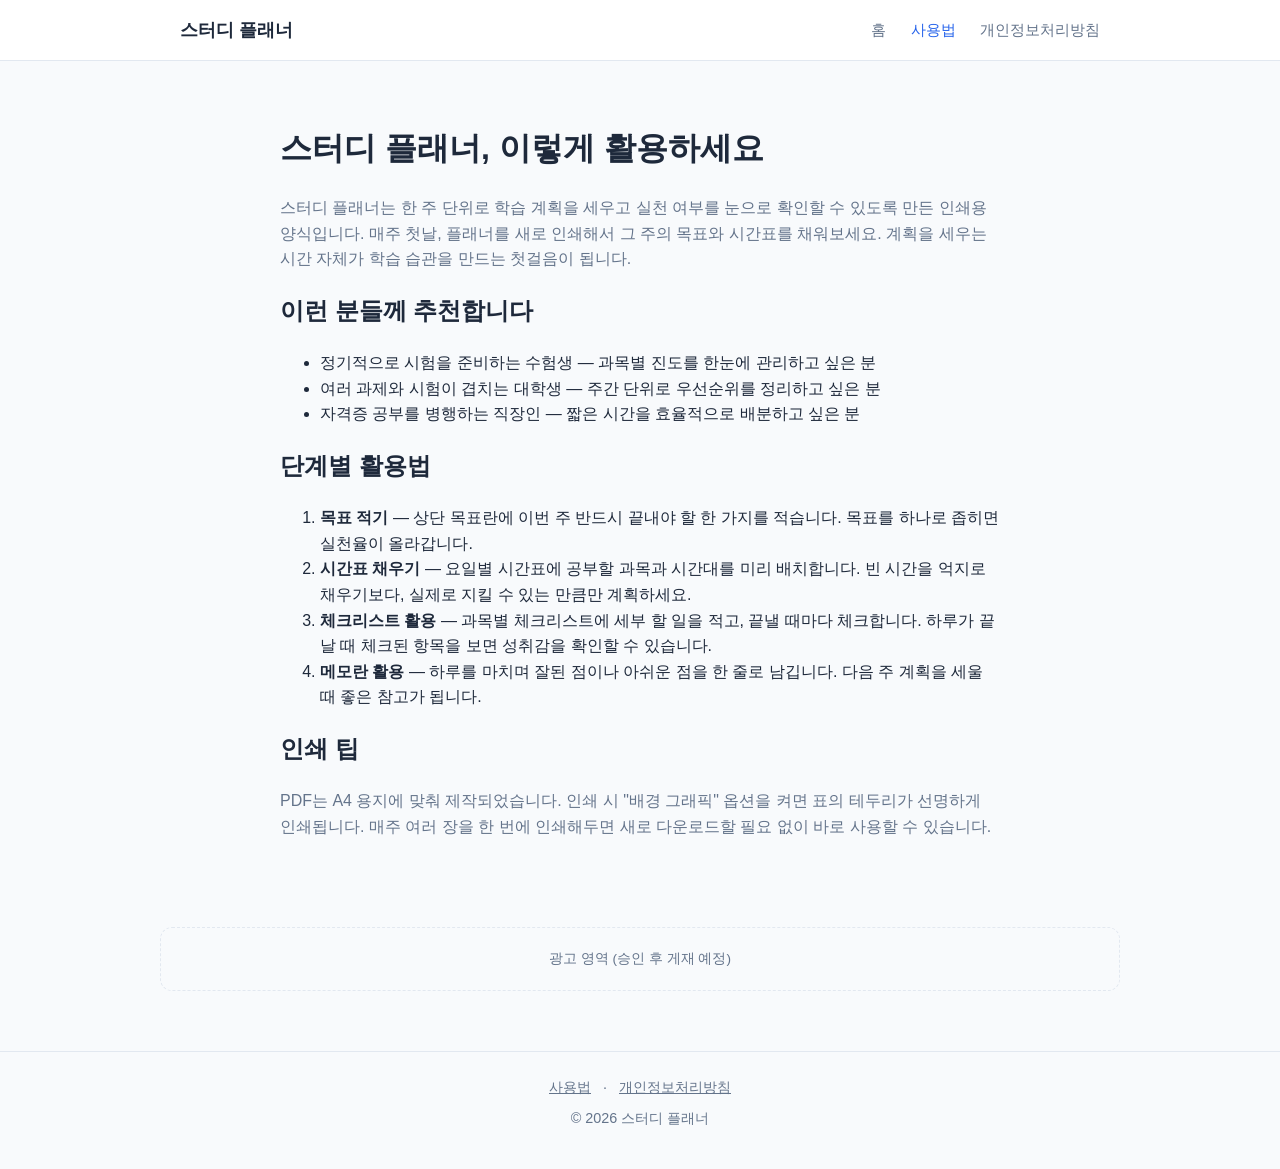
==== about.html @ a2685cae "feat: add about/usage page for AdSense content requirements" ====
<!DOCTYPE html>
<html lang="ko">
<head>
<meta charset="UTF-8">
<meta name="viewport" content="width=device-width, initial-scale=1.0">
<title>스터디 플래너 사용법 | 스터디 플래너</title>
<meta name="description" content="스터디 플래너 PDF를 효과적으로 활용하는 방법과 추천 대상을 안내합니다.">
<link rel="stylesheet" href="style.css">
</head>
<body>
  <header class="site-header">
    <div class="container">
      <a href="index.html" class="logo">스터디 플래너</a>
      <nav>
        <a href="index.html">홈</a>
        <a href="about.html" class="active">사용법</a>
        <a href="privacy.html">개인정보처리방침</a>
      </nav>
    </div>
  </header>

  <main class="container prose" style="padding: 40px 0; max-width: 720px;">
    <h1>스터디 플래너, 이렇게 활용하세요</h1>

    <p>
      스터디 플래너는 한 주 단위로 학습 계획을 세우고 실천 여부를 눈으로 확인할 수 있도록 만든 인쇄용 양식입니다.
      매주 첫날, 플래너를 새로 인쇄해서 그 주의 목표와 시간표를 채워보세요. 계획을 세우는 시간 자체가 학습 습관을
      만드는 첫걸음이 됩니다.
    </p>

    <h2>이런 분들께 추천합니다</h2>
    <ul>
      <li>정기적으로 시험을 준비하는 수험생 — 과목별 진도를 한눈에 관리하고 싶은 분</li>
      <li>여러 과제와 시험이 겹치는 대학생 — 주간 단위로 우선순위를 정리하고 싶은 분</li>
      <li>자격증 공부를 병행하는 직장인 — 짧은 시간을 효율적으로 배분하고 싶은 분</li>
    </ul>

    <h2>단계별 활용법</h2>
    <ol>
      <li><strong>목표 적기</strong> — 상단 목표란에 이번 주 반드시 끝내야 할 한 가지를 적습니다. 목표를 하나로 좁히면 실천율이 올라갑니다.</li>
      <li><strong>시간표 채우기</strong> — 요일별 시간표에 공부할 과목과 시간대를 미리 배치합니다. 빈 시간을 억지로 채우기보다, 실제로 지킬 수 있는 만큼만 계획하세요.</li>
      <li><strong>체크리스트 활용</strong> — 과목별 체크리스트에 세부 할 일을 적고, 끝낼 때마다 체크합니다. 하루가 끝날 때 체크된 항목을 보면 성취감을 확인할 수 있습니다.</li>
      <li><strong>메모란 활용</strong> — 하루를 마치며 잘된 점이나 아쉬운 점을 한 줄로 남깁니다. 다음 주 계획을 세울 때 좋은 참고가 됩니다.</li>
    </ol>

    <h2>인쇄 팁</h2>
    <p>
      PDF는 A4 용지에 맞춰 제작되었습니다. 인쇄 시 "배경 그래픽" 옵션을 켜면 표의 테두리가 선명하게 인쇄됩니다.
      매주 여러 장을 한 번에 인쇄해두면 새로 다운로드할 필요 없이 바로 사용할 수 있습니다.
    </p>
  </main>

  <div class="ad-slot">광고 영역 (승인 후 게재 예정)</div>

  <footer class="site-footer">
    <div class="container">
      <a href="about.html">사용법</a> · <a href="privacy.html">개인정보처리방침</a>
      <p style="margin-top:8px;">© <span id="year"></span> 스터디 플래너</p>
    </div>
  </footer>

  <script src="script.js"></script>
</body>
</html>
---- style.css ----
:root {
  --color-primary: #2563eb;
  --color-primary-dark: #1d4ed8;
  --color-bg: #f8fafc;
  --color-surface: #ffffff;
  --color-text: #1e293b;
  --color-text-muted: #64748b;
  --color-border: #e2e8f0;
  --max-width: 960px;
  --radius: 12px;
}

* {
  box-sizing: border-box;
}

body {
  margin: 0;
  font-family: "Apple SD Gothic Neo", "Malgun Gothic", sans-serif;
  background: var(--color-bg);
  color: var(--color-text);
  line-height: 1.6;
}

.container {
  max-width: var(--max-width);
  margin: 0 auto;
  padding: 0 20px;
}

.site-header {
  background: var(--color-surface);
  border-bottom: 1px solid var(--color-border);
  padding: 16px 0;
}

.site-header .container {
  display: flex;
  justify-content: space-between;
  align-items: center;
}

.site-header .logo {
  font-weight: 700;
  font-size: 1.1rem;
  text-decoration: none;
  color: var(--color-text);
}

.site-header nav a {
  margin-left: 20px;
  text-decoration: none;
  color: var(--color-text-muted);
  font-size: 0.95rem;
}

.site-header nav a:hover,
.site-header nav a.active {
  color: var(--color-primary);
}

.btn-primary {
  display: inline-block;
  background: var(--color-primary);
  color: #fff;
  padding: 14px 32px;
  border-radius: var(--radius);
  text-decoration: none;
  font-weight: 600;
  font-size: 1.05rem;
  border: none;
  cursor: pointer;
}

.btn-primary:hover {
  background: var(--color-primary-dark);
}

.ad-slot {
  max-width: var(--max-width);
  margin: 32px auto;
  padding: 20px;
  text-align: center;
  color: var(--color-text-muted);
  font-size: 0.85rem;
  border: 1px dashed var(--color-border);
  border-radius: var(--radius);
}

.card {
  background: var(--color-surface);
  border: 1px solid var(--color-border);
  border-radius: var(--radius);
  padding: 24px;
}

.feature-grid {
  display: grid;
  grid-template-columns: repeat(3, 1fr);
  gap: 16px;
  margin: 40px 0;
}

.site-footer {
  border-top: 1px solid var(--color-border);
  margin-top: 60px;
  padding: 24px 0;
  text-align: center;
  color: var(--color-text-muted);
  font-size: 0.9rem;
}

.site-footer a {
  color: var(--color-text-muted);
  margin: 0 8px;
}

.prose h1,
.prose h2 {
  color: var(--color-text);
}

.prose p {
  color: var(--color-text-muted);
}

@media (max-width: 600px) {
  .site-header .container {
    flex-direction: column;
    gap: 8px;
  }

  .btn-primary {
    width: 100%;
    text-align: center;
  }

  .feature-grid {
    grid-template-columns: 1fr;
  }
}
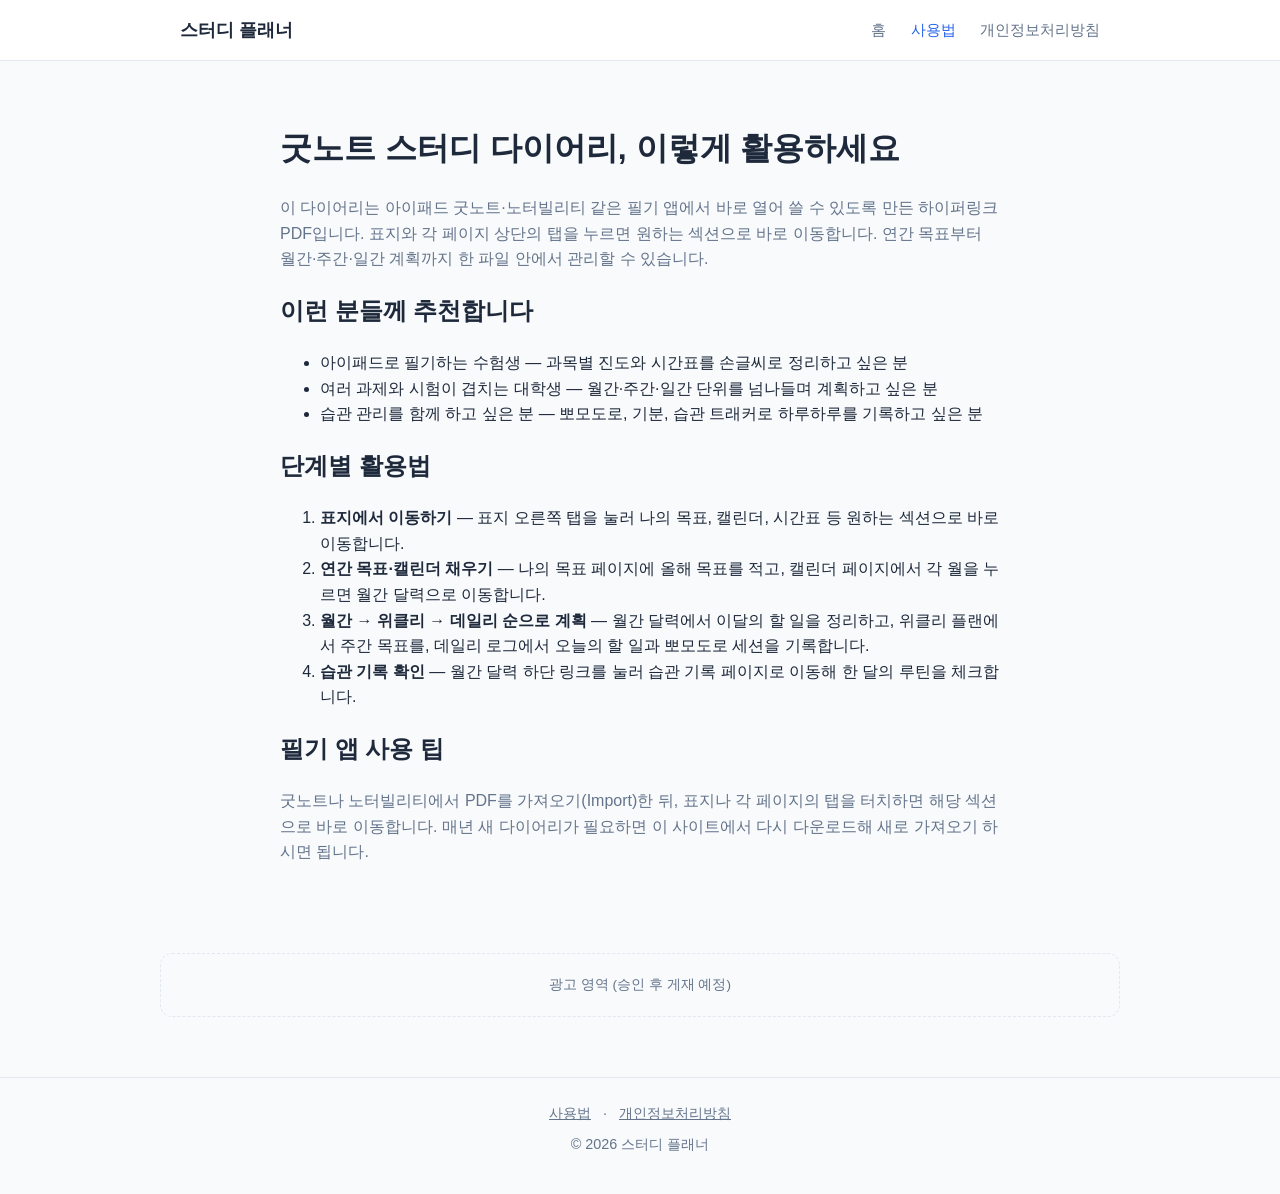
==== commit 41348fc7: "Replace print planner with GoodNotes-style hyperlink diary (MVP) Redesigns the free-distribution PDF" ====
--- a/about.html
+++ b/about.html
@@ -3,9 +3,11 @@
 <head>
 <meta charset="UTF-8">
 <meta name="viewport" content="width=device-width, initial-scale=1.0">
-<title>스터디 플래너 사용법 | 스터디 플래너</title>
-<meta name="description" content="스터디 플래너 PDF를 효과적으로 활용하는 방법과 추천 대상을 안내합니다.">
+<title>굿노트 스터디 다이어리 사용법 | 스터디 플래너</title>
+<meta name="description" content="굿노트·노터빌리티에서 하이퍼링크 스터디 다이어리를 효과적으로 활용하는 방법과 추천 대상을 안내합니다.">
+<link rel="icon" href="data:image/svg+xml,<svg xmlns=%22http://www.w3.org/2000/svg%22 viewBox=%220 0 100 100%22><text y=%22.9em%22 font-size=%2290%22>📚</text></svg>">
 <link rel="stylesheet" href="style.css">
+<script async src="https://pagead2.googlesyndication.com/pagead/js/adsbygoogle.js?client=ca-pub-1386810776601970" crossorigin="anonymous"></script>
 </head>
 <body>
   <header class="site-header">
@@ -20,36 +22,37 @@
   </header>
 
   <main class="container prose" style="padding: 40px 0; max-width: 720px;">
-    <h1>스터디 플래너, 이렇게 활용하세요</h1>
+    <h1>굿노트 스터디 다이어리, 이렇게 활용하세요</h1>
 
     <p>
-      스터디 플래너는 한 주 단위로 학습 계획을 세우고 실천 여부를 눈으로 확인할 수 있도록 만든 인쇄용 양식입니다.
-      매주 첫날, 플래너를 새로 인쇄해서 그 주의 목표와 시간표를 채워보세요. 계획을 세우는 시간 자체가 학습 습관을
-      만드는 첫걸음이 됩니다.
+      이 다이어리는 아이패드 굿노트·노터빌리티 같은 필기 앱에서 바로 열어 쓸 수 있도록 만든 하이퍼링크 PDF입니다.
+      표지와 각 페이지 상단의 탭을 누르면 원하는 섹션으로 바로 이동합니다. 연간 목표부터 월간·주간·일간 계획까지
+      한 파일 안에서 관리할 수 있습니다.
     </p>
 
     <h2>이런 분들께 추천합니다</h2>
     <ul>
-      <li>정기적으로 시험을 준비하는 수험생 — 과목별 진도를 한눈에 관리하고 싶은 분</li>
-      <li>여러 과제와 시험이 겹치는 대학생 — 주간 단위로 우선순위를 정리하고 싶은 분</li>
-      <li>자격증 공부를 병행하는 직장인 — 짧은 시간을 효율적으로 배분하고 싶은 분</li>
+      <li>아이패드로 필기하는 수험생 — 과목별 진도와 시간표를 손글씨로 정리하고 싶은 분</li>
+      <li>여러 과제와 시험이 겹치는 대학생 — 월간·주간·일간 단위를 넘나들며 계획하고 싶은 분</li>
+      <li>습관 관리를 함께 하고 싶은 분 — 뽀모도로, 기분, 습관 트래커로 하루하루를 기록하고 싶은 분</li>
     </ul>
 
     <h2>단계별 활용법</h2>
     <ol>
-      <li><strong>목표 적기</strong> — 상단 목표란에 이번 주 반드시 끝내야 할 한 가지를 적습니다. 목표를 하나로 좁히면 실천율이 올라갑니다.</li>
-      <li><strong>시간표 채우기</strong> — 요일별 시간표에 공부할 과목과 시간대를 미리 배치합니다. 빈 시간을 억지로 채우기보다, 실제로 지킬 수 있는 만큼만 계획하세요.</li>
-      <li><strong>체크리스트 활용</strong> — 과목별 체크리스트에 세부 할 일을 적고, 끝낼 때마다 체크합니다. 하루가 끝날 때 체크된 항목을 보면 성취감을 확인할 수 있습니다.</li>
-      <li><strong>메모란 활용</strong> — 하루를 마치며 잘된 점이나 아쉬운 점을 한 줄로 남깁니다. 다음 주 계획을 세울 때 좋은 참고가 됩니다.</li>
+      <li><strong>표지에서 이동하기</strong> — 표지 오른쪽 탭을 눌러 나의 목표, 캘린더, 시간표 등 원하는 섹션으로 바로 이동합니다.</li>
+      <li><strong>연간 목표·캘린더 채우기</strong> — 나의 목표 페이지에 올해 목표를 적고, 캘린더 페이지에서 각 월을 누르면 월간 달력으로 이동합니다.</li>
+      <li><strong>월간 → 위클리 → 데일리 순으로 계획</strong> — 월간 달력에서 이달의 할 일을 정리하고, 위클리 플랜에서 주간 목표를, 데일리 로그에서 오늘의 할 일과 뽀모도로 세션을 기록합니다.</li>
+      <li><strong>습관 기록 확인</strong> — 월간 달력 하단 링크를 눌러 습관 기록 페이지로 이동해 한 달의 루틴을 체크합니다.</li>
     </ol>
 
-    <h2>인쇄 팁</h2>
+    <h2>필기 앱 사용 팁</h2>
     <p>
-      PDF는 A4 용지에 맞춰 제작되었습니다. 인쇄 시 "배경 그래픽" 옵션을 켜면 표의 테두리가 선명하게 인쇄됩니다.
-      매주 여러 장을 한 번에 인쇄해두면 새로 다운로드할 필요 없이 바로 사용할 수 있습니다.
+      굿노트나 노터빌리티에서 PDF를 가져오기(Import)한 뒤, 표지나 각 페이지의 탭을 터치하면 해당 섹션으로 바로 이동합니다.
+      매년 새 다이어리가 필요하면 이 사이트에서 다시 다운로드해 새로 가져오기 하시면 됩니다.
     </p>
   </main>
 
+  <!-- AdSense 승인 후 이 자리에 발급받은 광고 스크립트를 삽입하세요 -->
   <div class="ad-slot">광고 영역 (승인 후 게재 예정)</div>
 
   <footer class="site-footer">
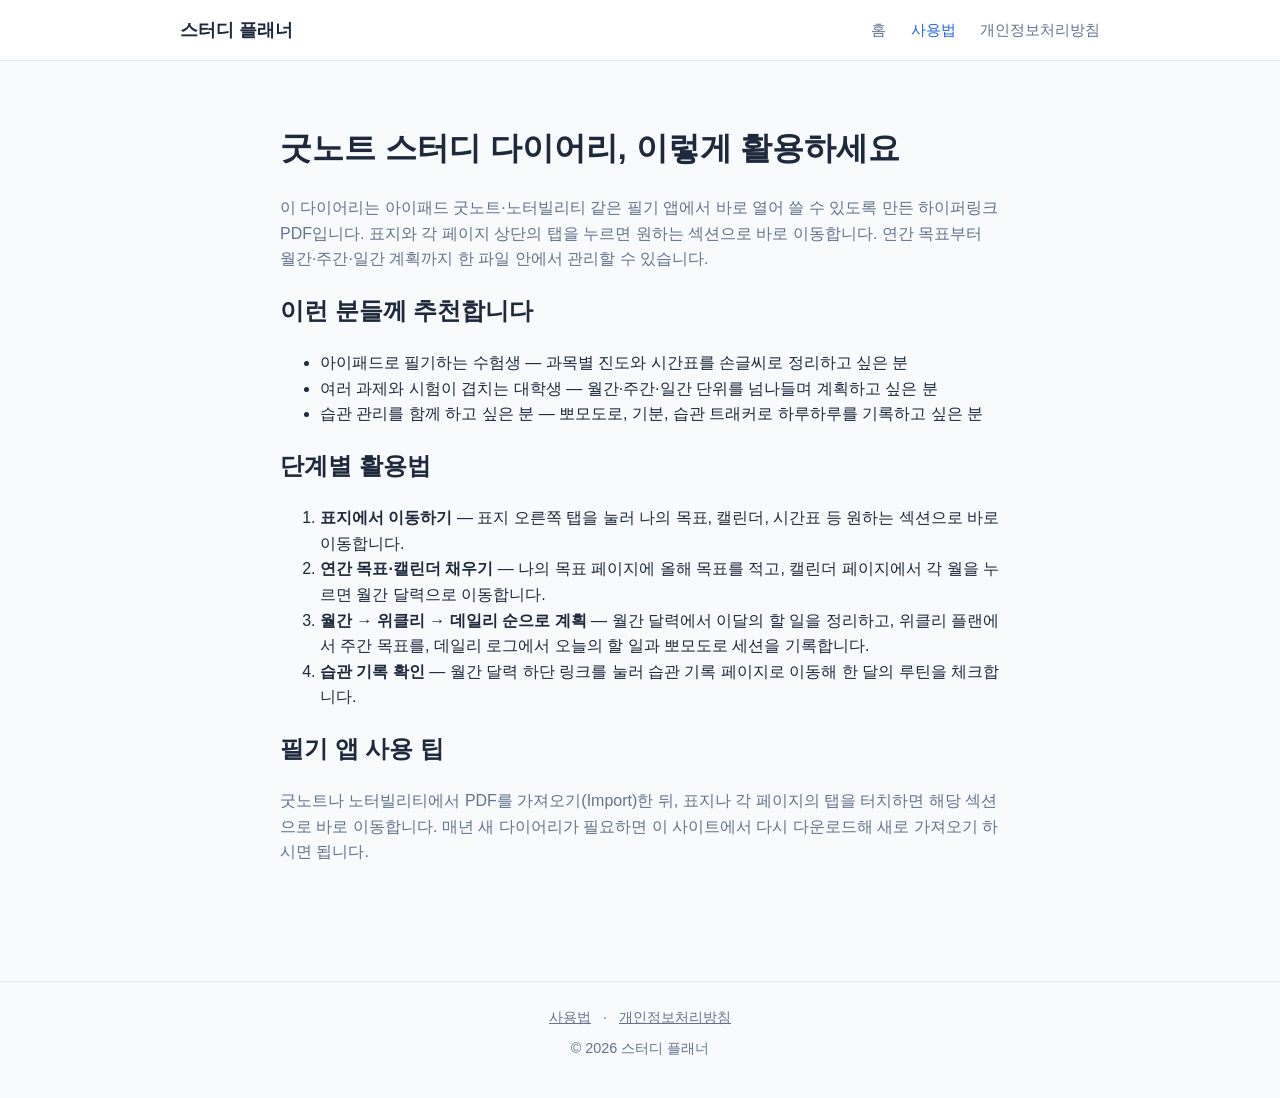
==== commit ec399ba4: "Add real AdSense ad units after approval Replace placeholder ad-slot divs on index.html and about.ht" ====
--- a/about.html
+++ b/about.html
@@ -5,6 +5,10 @@
 <meta name="viewport" content="width=device-width, initial-scale=1.0">
 <title>굿노트 스터디 다이어리 사용법 | 스터디 플래너</title>
 <meta name="description" content="굿노트·노터빌리티에서 하이퍼링크 스터디 다이어리를 효과적으로 활용하는 방법과 추천 대상을 안내합니다.">
+<meta property="og:type" content="website">
+<meta property="og:url" content="https://weekly-study-planner-free.netlify.app/about.html">
+<meta property="og:title" content="굿노트 스터디 다이어리 사용법">
+<meta property="og:description" content="굿노트·노터빌리티에서 하이퍼링크 스터디 다이어리를 효과적으로 활용하는 방법과 추천 대상을 안내합니다.">
 <link rel="icon" href="data:image/svg+xml,<svg xmlns=%22http://www.w3.org/2000/svg%22 viewBox=%220 0 100 100%22><text y=%22.9em%22 font-size=%2290%22>📚</text></svg>">
 <link rel="stylesheet" href="style.css">
 <script async src="https://pagead2.googlesyndication.com/pagead/js/adsbygoogle.js?client=ca-pub-1386810776601970" crossorigin="anonymous"></script>
@@ -52,8 +56,13 @@
     </p>
   </main>
 
-  <!-- AdSense 승인 후 이 자리에 발급받은 광고 스크립트를 삽입하세요 -->
-  <div class="ad-slot">광고 영역 (승인 후 게재 예정)</div>
+  <ins class="adsbygoogle"
+       style="display:block"
+       data-ad-client="ca-pub-1386810776601970"
+       data-ad-slot="1605062990"
+       data-ad-format="auto"
+       data-full-width-responsive="true"></ins>
+  <script>(adsbygoogle = window.adsbygoogle || []).push({});</script>
 
   <footer class="site-footer">
     <div class="container">
--- a/style.css
+++ b/style.css
@@ -76,17 +76,6 @@
   background: var(--color-primary-dark);
 }
 
-.ad-slot {
-  max-width: var(--max-width);
-  margin: 32px auto;
-  padding: 20px;
-  text-align: center;
-  color: var(--color-text-muted);
-  font-size: 0.85rem;
-  border: 1px dashed var(--color-border);
-  border-radius: var(--radius);
-}
-
 .card {
   background: var(--color-surface);
   border: 1px solid var(--color-border);
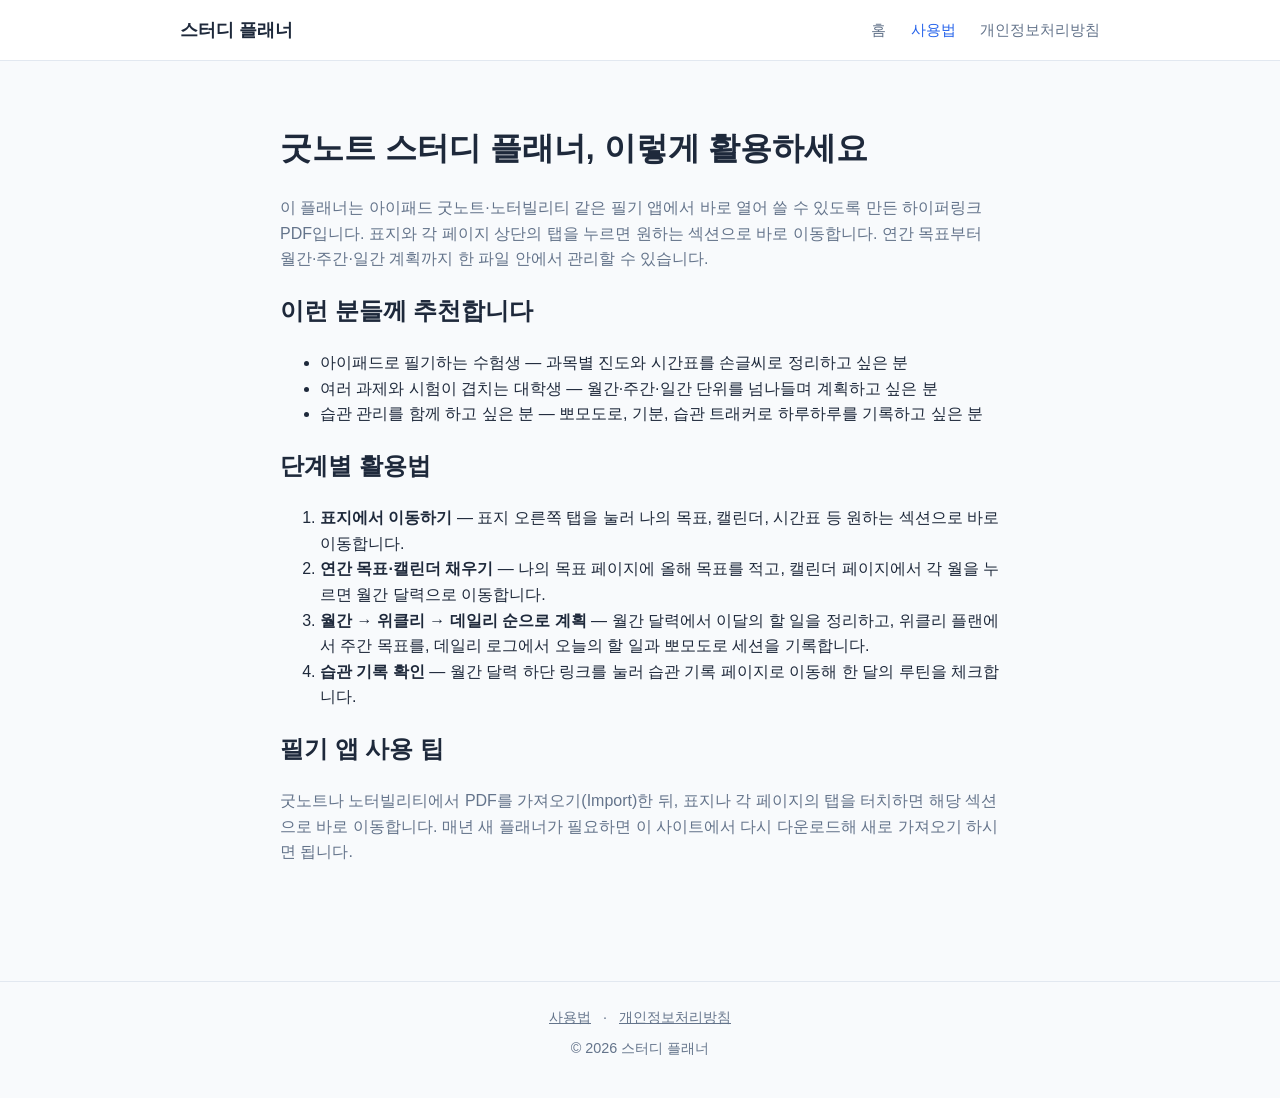
==== commit 5a6d4693: "Rename "스터디 다이어리" to "스터디 플래너" across site copy" ====
--- a/about.html
+++ b/about.html
@@ -3,12 +3,12 @@
 <head>
 <meta charset="UTF-8">
 <meta name="viewport" content="width=device-width, initial-scale=1.0">
-<title>굿노트 스터디 다이어리 사용법 | 스터디 플래너</title>
-<meta name="description" content="굿노트·노터빌리티에서 하이퍼링크 스터디 다이어리를 효과적으로 활용하는 방법과 추천 대상을 안내합니다.">
+<title>굿노트 스터디 플래너 사용법 | 스터디 플래너</title>
+<meta name="description" content="굿노트·노터빌리티에서 하이퍼링크 스터디 플래너를 효과적으로 활용하는 방법과 추천 대상을 안내합니다.">
 <meta property="og:type" content="website">
 <meta property="og:url" content="https://weekly-study-planner-free.netlify.app/about.html">
-<meta property="og:title" content="굿노트 스터디 다이어리 사용법">
-<meta property="og:description" content="굿노트·노터빌리티에서 하이퍼링크 스터디 다이어리를 효과적으로 활용하는 방법과 추천 대상을 안내합니다.">
+<meta property="og:title" content="굿노트 스터디 플래너 사용법">
+<meta property="og:description" content="굿노트·노터빌리티에서 하이퍼링크 스터디 플래너를 효과적으로 활용하는 방법과 추천 대상을 안내합니다.">
 <link rel="icon" href="data:image/svg+xml,<svg xmlns=%22http://www.w3.org/2000/svg%22 viewBox=%220 0 100 100%22><text y=%22.9em%22 font-size=%2290%22>📚</text></svg>">
 <link rel="stylesheet" href="style.css">
 <script async src="https://pagead2.googlesyndication.com/pagead/js/adsbygoogle.js?client=ca-pub-1386810776601970" crossorigin="anonymous"></script>
@@ -26,10 +26,10 @@
   </header>
 
   <main class="container prose" style="padding: 40px 0; max-width: 720px;">
-    <h1>굿노트 스터디 다이어리, 이렇게 활용하세요</h1>
+    <h1>굿노트 스터디 플래너, 이렇게 활용하세요</h1>
 
     <p>
-      이 다이어리는 아이패드 굿노트·노터빌리티 같은 필기 앱에서 바로 열어 쓸 수 있도록 만든 하이퍼링크 PDF입니다.
+      이 플래너는 아이패드 굿노트·노터빌리티 같은 필기 앱에서 바로 열어 쓸 수 있도록 만든 하이퍼링크 PDF입니다.
       표지와 각 페이지 상단의 탭을 누르면 원하는 섹션으로 바로 이동합니다. 연간 목표부터 월간·주간·일간 계획까지
       한 파일 안에서 관리할 수 있습니다.
     </p>
@@ -52,7 +52,7 @@
     <h2>필기 앱 사용 팁</h2>
     <p>
       굿노트나 노터빌리티에서 PDF를 가져오기(Import)한 뒤, 표지나 각 페이지의 탭을 터치하면 해당 섹션으로 바로 이동합니다.
-      매년 새 다이어리가 필요하면 이 사이트에서 다시 다운로드해 새로 가져오기 하시면 됩니다.
+      매년 새 플래너가 필요하면 이 사이트에서 다시 다운로드해 새로 가져오기 하시면 됩니다.
     </p>
   </main>
 
